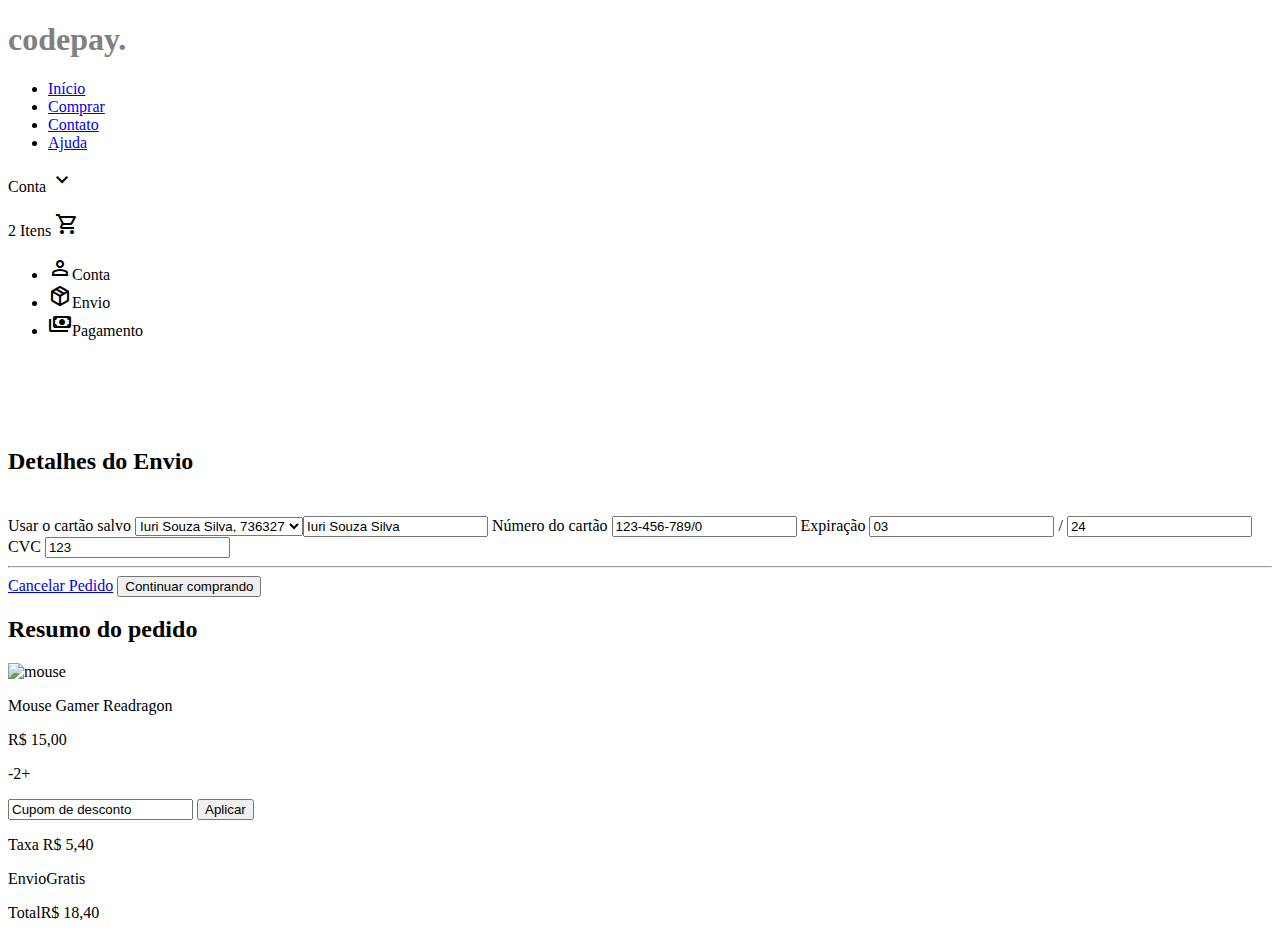
==== Desafio_FrontEnd/index.html @ 0381ed58 "Desafio04" ====
<!DOCTYPE html>
<html lang="pt-BR">
<head>
    <meta charset="UTF-8">
    <meta name="viewport" content="width=device-width, initial-scale=1.0">
    <title>Codepay.</title>
    <link rel="stylesheet" href="css/style.css">
    <link rel="stylesheet" href="https://fonts.googleapis.com/css2?family=Material+Symbols+Outlined:opsz,wght,FILL,GRAD@20..48,100..700,0..1,-50..200" />
    
</head>
<body>
    <h1>codepay.</h1>
    <nav>
        <ul>
          <li><a href="#">Início</a></li>
          <li><a href="#">Comprar</a></li>
          <li><a href="#">Contato</a></li>
          <li><a href="#">Ajuda</a></li>
        </ul>
      </nav>

 <main>
Conta <span class="material-symbols-outlined">expand_more</span>
<p>2 Itens <span class="material-symbols-outlined">shopping_cart</span>
</p>
<ul>
    <li><span class="material-symbols-outlined">person</span>Conta</a></li>
    <li><span class="material-symbols-outlined">package_2</span>Envio</a></li>
    <li><span class="material-symbols-outlined">payments</span>Pagamento</li>
</ul>
<div class="conta">
  <h2>Detalhes da conta</h2>
Email
<input type="text" id="fmail" name="fmail">
Senha
<input type="text" id="fpassword" name="fpassword">
Registre-se para conta
<button class="entrar" type="button">Entrar</button>
</div>
<div class="envio">
  <h2>Detalhes do Envio</h2>
  <div class="endereco">
  Usar o endereço salvo 
  <input type="text" id="fname" name="fname" value="Carlos Rodrigo, 345">
Cidade
<input type="text" id="fname" name="fname" value="Guarantã">
Rua, Bairro
<input type="text" id="fname" name="fname" value="Manuel Ribeiro, Karoline Ferreira">
<input type="text" id="fname" name="fname" value="123">

  <select name="cidade" required="required">
      <option value="sp">São Paulo</option>
      <option value="rj">Rio de Janeiro</option>
      
  </select>
</div>
<div class="cartao">
Usar o cartão salvo 
<select name="card" required="required">
  <option value="iuri">Iuri Souza Silva, 736327</option>
  <option value="isis">Isis Souza Silva, 234563</option>

Nome no cartão
<input type="text" id="fname" name="fname" value="Iuri Souza Silva">
Número do cartão
<input type="text" id="fname" name="fname" value="123-456-789/0">
Expiração
<input type="text" id="fname" name="fname" value="03"> / <input type="text" id="fname" name="fname" value="24">
CVC
<input type="text" id="fname" name="fname" value="123">
</div>

</div>
<hr>
<div clas="cancelar">
<a href="#">Cancelar Pedido</a>
<button class="continuar" type="button">Continuar comprando</button>
</div>

<div class="pedido">
<h2>Resumo do pedido</h2>
<img src="imagens/rato-vermelho-do-computador.jpg" width="50%" alt="mouse"/>
<p>Mouse Gamer Readragon</p>
<p>R$ 15,00</p>
<p>-2+</p>
</div>

<div class="valor">
<input type="text" id="fname" name="fname" value="Cupom de desconto">
<button class="aplicar" type="button">Aplicar</button>
<p>Taxa R$ 5,40</p>
<p>EnvioGratis</p>
<p>TotalR$ 18,40</p>
</div>
</main>   
</body>
</html>
---- Desafio_FrontEnd/css/style.css ----
*{
    border: 10;
    margin: 10;
    padding: 20;
}

h1{
    color: grey;
}

.conta{
    visibility: hidden;
}

.endereco{
    visibility: hidden;
}

.pedido{
 border: 1px color(srgb rgb(107, 80, 80) green blue);   
}
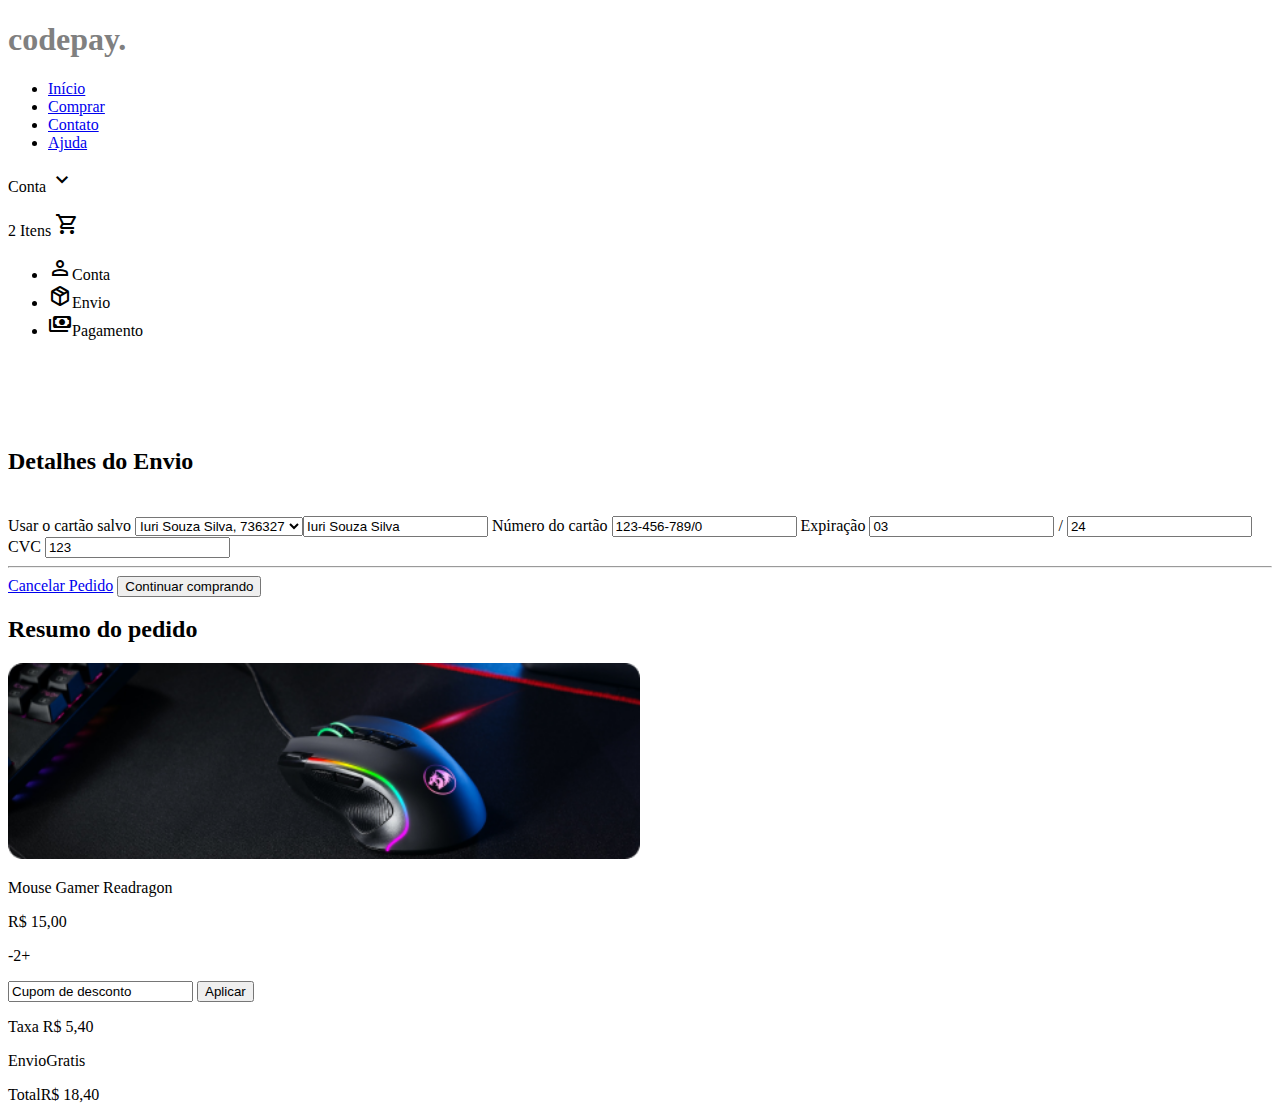
==== commit 0150baad: "Desafio05" ====
--- a/Desafio_FrontEnd/index.html
+++ b/Desafio_FrontEnd/index.html
@@ -4,7 +4,7 @@
     <meta charset="UTF-8">
     <meta name="viewport" content="width=device-width, initial-scale=1.0">
     <title>Codepay.</title>
-    <link rel="stylesheet" href="css/style.css">
+    <link rel="stylesheet" href="./assets/css/style.css">
     <link rel="stylesheet" href="https://fonts.googleapis.com/css2?family=Material+Symbols+Outlined:opsz,wght,FILL,GRAD@20..48,100..700,0..1,-50..200" />
     
 </head>
@@ -79,7 +79,7 @@
 
 <div class="pedido">
 <h2>Resumo do pedido</h2>
-<img src="imagens/rato-vermelho-do-computador.jpg" width="50%" alt="mouse"/>
+<img src="./assets/imagens/unsplash_wMT0oiL5XjA.png" width="50%" alt="mouse"/>
 <p>Mouse Gamer Readragon</p>
 <p>R$ 15,00</p>
 <p>-2+</p>
--- a/Desafio_FrontEnd/assets/css/style.css
+++ b/Desafio_FrontEnd/assets/css/style.css
@@ -0,0 +1,21 @@
+*{
+    border: 10;
+    margin: 10;
+    padding: 20;
+}
+
+h1{
+    color: grey;
+}
+
+.conta{
+    visibility: hidden;
+}
+
+.endereco{
+    visibility: hidden;
+}
+
+.pedido{
+ border: 1px color(srgb rgb(107, 80, 80) green blue);   
+}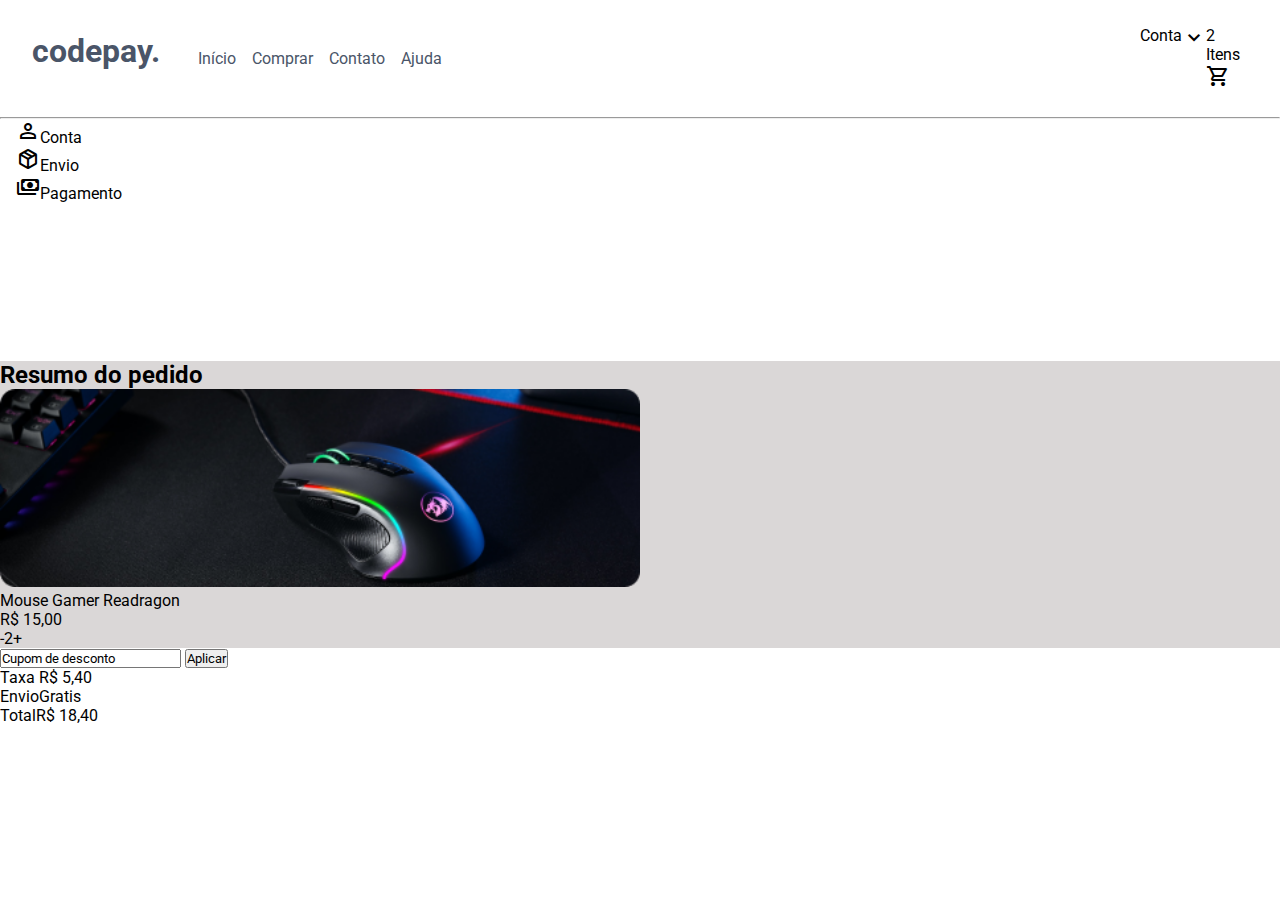
==== commit 8c1100ce: "Desafio06" ====
--- a/Desafio_FrontEnd/index.html
+++ b/Desafio_FrontEnd/index.html
@@ -6,29 +6,40 @@
     <title>Codepay.</title>
     <link rel="stylesheet" href="./assets/css/style.css">
     <link rel="stylesheet" href="https://fonts.googleapis.com/css2?family=Material+Symbols+Outlined:opsz,wght,FILL,GRAD@20..48,100..700,0..1,-50..200" />
-    
+    <link href="https://fonts.googleapis.com/css2?family=Roboto:ital,wght@0,100;0,300;0,400;0,500;0,700;0,900;1,100;1,300;1,400;1,500;1,700;1,900&display=swap" rel="stylesheet">
 </head>
 <body>
-    <h1>codepay.</h1>
+  <header>    <h1>codepay.</h1>
     <nav>
+      <section class="esquerda">
+      <span ></span>
         <ul>
           <li><a href="#">Início</a></li>
           <li><a href="#">Comprar</a></li>
           <li><a href="#">Contato</a></li>
           <li><a href="#">Ajuda</a></li>
         </ul>
-      </nav>
+      </section>
 
- <main>
-Conta <span class="material-symbols-outlined">expand_more</span>
+      <section class="direita">
+        Conta <span class="material-symbols-outlined">expand_more</span>
 <p>2 Itens <span class="material-symbols-outlined">shopping_cart</span>
 </p>
-<ul>
+</section>
+     </nav>     
+    </header>
+
+<main>
+  <hr>
+  <ul class="conta">
     <li><span class="material-symbols-outlined">person</span>Conta</a></li>
     <li><span class="material-symbols-outlined">package_2</span>Envio</a></li>
     <li><span class="material-symbols-outlined">payments</span>Pagamento</li>
 </ul>
-<div class="conta">
+</section>
+
+<section class="info_pedido">
+<div class="info_conta">
   <h2>Detalhes da conta</h2>
 Email
 <input type="text" id="fmail" name="fmail">
@@ -37,28 +48,27 @@
 Registre-se para conta
 <button class="entrar" type="button">Entrar</button>
 </div>
+
 <div class="envio">
   <h2>Detalhes do Envio</h2>
-  <div class="endereco">
-  Usar o endereço salvo 
+   Usar o endereço salvo 
   <input type="text" id="fname" name="fname" value="Carlos Rodrigo, 345">
 Cidade
 <input type="text" id="fname" name="fname" value="Guarantã">
 Rua, Bairro
 <input type="text" id="fname" name="fname" value="Manuel Ribeiro, Karoline Ferreira">
 <input type="text" id="fname" name="fname" value="123">
-
   <select name="cidade" required="required">
       <option value="sp">São Paulo</option>
       <option value="rj">Rio de Janeiro</option>
-      
   </select>
 </div>
 <div class="cartao">
 Usar o cartão salvo 
-<select name="card" required="required">
+  <select name="card" required="required">
   <option value="iuri">Iuri Souza Silva, 736327</option>
   <option value="isis">Isis Souza Silva, 234563</option>
+  </select>
 
 Nome no cartão
 <input type="text" id="fname" name="fname" value="Iuri Souza Silva">
@@ -70,12 +80,12 @@
 <input type="text" id="fname" name="fname" value="123">
 </div>
 
-</div>
-<hr>
-<div clas="cancelar">
+<div class="cancelar">
+  <hr>
 <a href="#">Cancelar Pedido</a>
 <button class="continuar" type="button">Continuar comprando</button>
 </div>
+</section>
 
 <div class="pedido">
 <h2>Resumo do pedido</h2>
--- a/Desafio_FrontEnd/assets/css/style.css
+++ b/Desafio_FrontEnd/assets/css/style.css
@@ -1,21 +1,88 @@
 *{
-    border: 10;
-    margin: 10;
-    padding: 20;
+    margin: 0px;
+    padding: 0px;
+    box-sizing: border-box;
+    font-family: 'Roboto';
+}
+
+header{
+display: flex;
+height: 13vh;  
+width: 100%;
+padding: 2rem;
+}
+
+nav{
+    display: flex;
+    width: 100%;
+    justify-content: left;
+    list-style: none;
+    align-items: center;    
+}
+
+.esquerda{
+    display: flex;
+    width: 100%;
+    justify-content: space-evenly;
+    align-items: center;    
+}
+
+a:link {
+    color: #4A5568;
+    text-decoration:none;
+}
+.direita{
+    display: flex;
+    width: 100%;
+    padding-left: 43rem;
+    justify-content: space-evenly;
+    
+}
+ul{
+    display: flex;
+    list-style: none;
+    text-decoration:none;
+}
+li{
+    list-style: none;    
+    text-decoration: none;   
+    padding-left: 1rem;
 }
 
 h1{
-    color: grey;
+    color: #4A5568;
+    ;
+}
+main{
+    gap: 20px 5px;
 }
 
-.conta{
+.conta {
+    display: flex;
+    flex-direction: column;
+}
+
+.info_pedido{
     visibility: hidden;
 }
 
-.endereco{
+.info_conta{
+    visibility: hidden;
+}
+
+.envio{
+    visibility: hidden;
+}
+
+.cartao{
+    visibility: hidden;
+}
+
+.cancelar{
     visibility: hidden;
 }
 
 .pedido{
- border: 1px color(srgb rgb(107, 80, 80) green blue);   
+    
+ background-color: rgb(218, 215, 215);
 }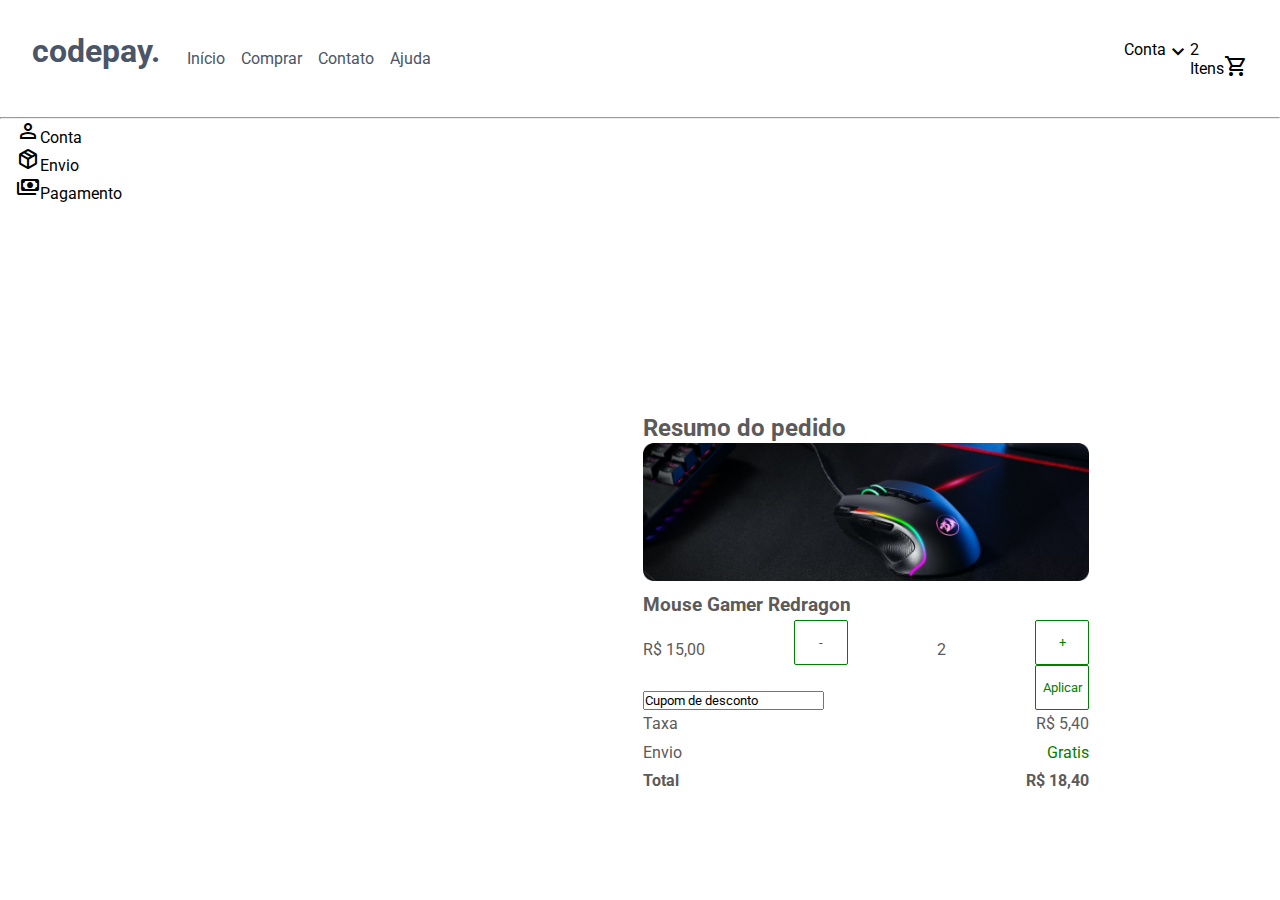
==== commit fdbea069: "Desafio07" ====
--- a/Desafio_FrontEnd/index.html
+++ b/Desafio_FrontEnd/index.html
@@ -4,7 +4,11 @@
     <meta charset="UTF-8">
     <meta name="viewport" content="width=device-width, initial-scale=1.0">
     <title>Codepay.</title>
-    <link rel="stylesheet" href="./assets/css/style.css">
+    <link rel="stylesheet" href="./assets/css/reset.css">
+    <link rel="stylesheet" href="./assets/css/resumo.css">
+    <link rel="stylesheet" href="./assets/css/style.css">    
+    <link rel="stylesheet" href="./assets/css/header.css">
+    
     <link rel="stylesheet" href="https://fonts.googleapis.com/css2?family=Material+Symbols+Outlined:opsz,wght,FILL,GRAD@20..48,100..700,0..1,-50..200" />
     <link href="https://fonts.googleapis.com/css2?family=Roboto:ital,wght@0,100;0,300;0,400;0,500;0,700;0,900;1,100;1,300;1,400;1,500;1,700;1,900&display=swap" rel="stylesheet">
 </head>
@@ -87,21 +91,18 @@
 </div>
 </section>
 
-<div class="pedido">
-<h2>Resumo do pedido</h2>
-<img src="./assets/imagens/unsplash_wMT0oiL5XjA.png" width="50%" alt="mouse"/>
-<p>Mouse Gamer Readragon</p>
-<p>R$ 15,00</p>
-<p>-2+</p>
-</div>
-
-<div class="valor">
-<input type="text" id="fname" name="fname" value="Cupom de desconto">
-<button class="aplicar" type="button">Aplicar</button>
-<p>Taxa R$ 5,40</p>
-<p>EnvioGratis</p>
-<p>TotalR$ 18,40</p>
-</div>
+<section class="pedido">
+  <h2>Resumo do pedido</h2>
+  <img src="./assets/imagens/unsplash_wMT0oiL5XjA.png" width="70%" alt="mouse"/>
+  <h3>Mouse Gamer Redragon</h3>
+  <div>
+      <p>R$ 15,00 <button>-</button> 2 <button>+</button></p>
+      <p><input type="text" id="fname" name="fname" value="Cupom de desconto"> <button class="aplicar" type="button">Aplicar</button></p>
+      <p>Taxa <font>R$ 5,40</font></p>
+      <p>Envio <font color="green">Gratis</font></p>
+      <p><strong>Total</strong> <strong>R$ 18,40</strong></p>    
+  </div>
+  </section>
 </main>   
 </body>
 </html>--- a/Desafio_FrontEnd/assets/css/resumo.css
+++ b/Desafio_FrontEnd/assets/css/resumo.css
@@ -0,0 +1,31 @@
+.pedido{  
+    width: 50%;
+    margin-left:50%;
+    padding-left: 0.2rem;
+    padding-top: 0.2rem;
+    color: rgb(92, 90, 90);
+    line-height: 1.8rem;  
+       
+}
+
+p{  
+    width:70%;   
+    display: flex;
+    align-items: flex-end;
+    justify-content: space-between;
+}
+
+button{
+    border: solid 1px green;
+    border-radius: 2px;
+    color: green;
+    background-color: white;
+    transition: background-color 0.5s ease, color 0.5s ease, transform 0.5s ease;
+    width: 12%;
+    height: 5vh;
+}
+button:hover{
+    background-color: green;
+    color: white;
+    transform: scale(1.2)
+}
--- a/Desafio_FrontEnd/assets/css/style.css
+++ b/Desafio_FrontEnd/assets/css/style.css
@@ -1,10 +1,3 @@
-*{
-    margin: 0px;
-    padding: 0px;
-    box-sizing: border-box;
-    font-family: 'Roboto';
-}
-
 header{
 display: flex;
 height: 13vh;  
@@ -51,38 +44,4 @@
 
 h1{
     color: #4A5568;
-    ;
-}
-main{
-    gap: 20px 5px;
-}
-
-.conta {
-    display: flex;
-    flex-direction: column;
-}
-
-.info_pedido{
-    visibility: hidden;
-}
-
-.info_conta{
-    visibility: hidden;
-}
-
-.envio{
-    visibility: hidden;
-}
-
-.cartao{
-    visibility: hidden;
-}
-
-.cancelar{
-    visibility: hidden;
-}
-
-.pedido{
-    
- background-color: rgb(218, 215, 215);
 }--- a/Desafio_FrontEnd/assets/css/header.css
+++ b/Desafio_FrontEnd/assets/css/header.css
@@ -0,0 +1,29 @@
+main{
+    gap: 20px 5px;
+}
+
+.conta {
+    display: flex;
+    flex-direction: column;
+}
+
+.info_pedido{
+    visibility: hidden;
+}
+
+.info_conta{
+    visibility: hidden;
+}
+
+.envio{
+    visibility: hidden;
+}
+
+.cartao{
+    visibility: hidden;
+}
+
+.cancelar{
+    visibility: hidden;
+}
+
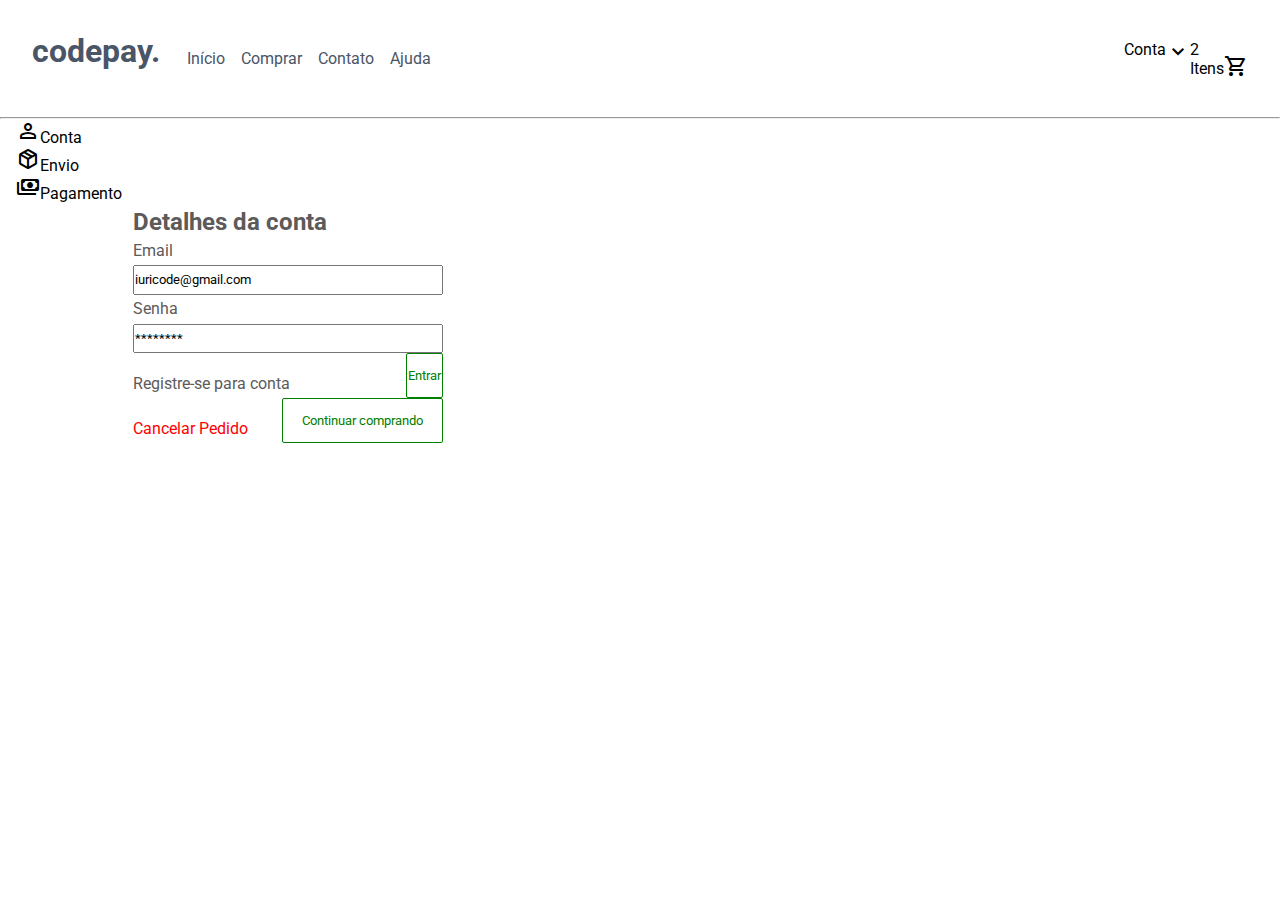
==== commit 5cc286a2: "Desafio08" ====
--- a/Desafio_FrontEnd/index.html
+++ b/Desafio_FrontEnd/index.html
@@ -8,6 +8,7 @@
     <link rel="stylesheet" href="./assets/css/resumo.css">
     <link rel="stylesheet" href="./assets/css/style.css">    
     <link rel="stylesheet" href="./assets/css/header.css">
+    <link rel="stylesheet" href="./assets/css/conta.css">
     
     <link rel="stylesheet" href="https://fonts.googleapis.com/css2?family=Material+Symbols+Outlined:opsz,wght,FILL,GRAD@20..48,100..700,0..1,-50..200" />
     <link href="https://fonts.googleapis.com/css2?family=Roboto:ital,wght@0,100;0,300;0,400;0,500;0,700;0,900;1,100;1,300;1,400;1,500;1,700;1,900&display=swap" rel="stylesheet">
@@ -46,11 +47,13 @@
 <div class="info_conta">
   <h2>Detalhes da conta</h2>
 Email
-<input type="text" id="fmail" name="fmail">
+<p><input type="text" id="fmail" name="fmail" value="iuricode@gmail.com"></p>
 Senha
-<input type="text" id="fpassword" name="fpassword">
-Registre-se para conta
-<button class="entrar" type="button">Entrar</button>
+<p><input type="text" id="fpassword" name="fpassword" value="********"></p>
+<div class="registro">
+<p>Registre-se para conta <button class="entrar" type="button">Entrar</button></p>
+<p><a href="#"><font color="red">Cancelar Pedido</font></a> <button id="com" type="button">Continuar comprando</button></p>
+</div>
 </div>
 
 <div class="envio">
@@ -83,26 +86,9 @@
 CVC
 <input type="text" id="fname" name="fname" value="123">
 </div>
-
-<div class="cancelar">
-  <hr>
-<a href="#">Cancelar Pedido</a>
-<button class="continuar" type="button">Continuar comprando</button>
-</div>
 </section>
 
-<section class="pedido">
-  <h2>Resumo do pedido</h2>
-  <img src="./assets/imagens/unsplash_wMT0oiL5XjA.png" width="70%" alt="mouse"/>
-  <h3>Mouse Gamer Redragon</h3>
-  <div>
-      <p>R$ 15,00 <button>-</button> 2 <button>+</button></p>
-      <p><input type="text" id="fname" name="fname" value="Cupom de desconto"> <button class="aplicar" type="button">Aplicar</button></p>
-      <p>Taxa <font>R$ 5,40</font></p>
-      <p>Envio <font color="green">Gratis</font></p>
-      <p><strong>Total</strong> <strong>R$ 18,40</strong></p>    
-  </div>
-  </section>
+
 </main>   
 </body>
 </html>--- a/Desafio_FrontEnd/assets/css/header.css
+++ b/Desafio_FrontEnd/assets/css/header.css
@@ -8,11 +8,11 @@
 }
 
 .info_pedido{
-    visibility: hidden;
+    background-color: white;
 }
 
 .info_conta{
-    visibility: hidden;
+    background-color: white;
 }
 
 .envio{
@@ -26,4 +26,6 @@
 .cancelar{
     visibility: hidden;
 }
-
+.pedido{
+    visibility: hidden;
+}
--- a/Desafio_FrontEnd/assets/css/conta.css
+++ b/Desafio_FrontEnd/assets/css/conta.css
@@ -0,0 +1,40 @@
+
+.info_pedido
+{
+width: 50vw;
+height: 50vh;
+}
+
+.info_conta{
+        width: 70%;
+        margin-left:20%;
+        padding-left: 0.3rem;
+        padding-top: 0.3rem;
+        color: rgb(92, 90, 90);
+        line-height: 1.8rem;          
+    }  
+
+    input{
+        width: 100%;
+        line-height: 1.6rem;
+    }
+    
+    button{
+        border: solid 1px green;
+        border-radius: 2px;
+        color: green;
+        background-color: white;
+        transition: background-color 0.5s ease, color 0.5s ease, transform 0.5s ease;
+        height: 5vh;
+    }
+    
+    #com{
+        width: 52%;
+    }
+    
+    button:hover{
+        background-color: green;
+        color: white;
+        transform: scale(1.2)
+    }
+    
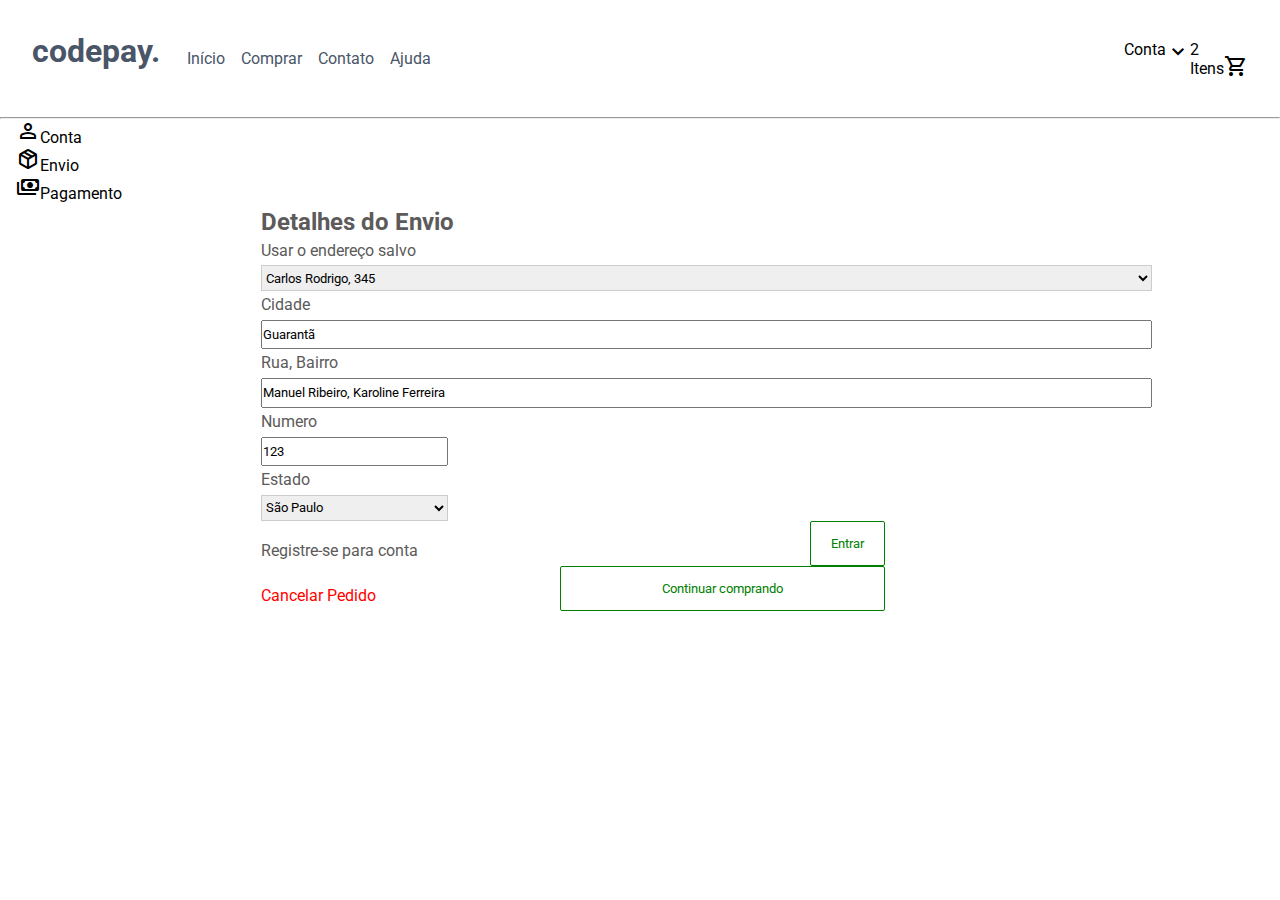
==== commit bf75d0ef: "Desafio09" ====
--- a/Desafio_FrontEnd/index.html
+++ b/Desafio_FrontEnd/index.html
@@ -42,34 +42,44 @@
     <li><span class="material-symbols-outlined">payments</span>Pagamento</li>
 </ul>
 </section>
+<section class="info_conta">
 
-<section class="info_pedido">
-<div class="info_conta">
-  <h2>Detalhes da conta</h2>
-Email
-<p><input type="text" id="fmail" name="fmail" value="iuricode@gmail.com"></p>
-Senha
-<p><input type="text" id="fpassword" name="fpassword" value="********"></p>
-<div class="registro">
-<p>Registre-se para conta <button class="entrar" type="button">Entrar</button></p>
-<p><a href="#"><font color="red">Cancelar Pedido</font></a> <button id="com" type="button">Continuar comprando</button></p>
-</div>
-</div>
-
-<div class="envio">
+<section class="item_pedido">
   <h2>Detalhes do Envio</h2>
    Usar o endereço salvo 
-  <input type="text" id="fname" name="fname" value="Carlos Rodrigo, 345">
+</p>
+   <select class="item_pedido" name="endereco" required="required">
+    <option value="sp">Carlos Rodrigo, 345</option>
+    <option value="rj">Rodrigo José, 123</option>
+</select></p>
+  
 Cidade
 <input type="text" id="fname" name="fname" value="Guarantã">
 Rua, Bairro
 <input type="text" id="fname" name="fname" value="Manuel Ribeiro, Karoline Ferreira">
-<input type="text" id="fname" name="fname" value="123">
+
+
+<section class="dois_itens">
+Numero
+<p><input type="text" id="fname" name="fname" value="123"></p>
+Estado
+<p>
   <select name="cidade" required="required">
       <option value="sp">São Paulo</option>
       <option value="rj">Rio de Janeiro</option>
-  </select>
-</div>
+  </select></p>
+</section>
+
+</section>
+</p>
+
+<section class="registro">
+  <p>Registre-se para conta <button class="entrar" type="button">Entrar</button></p>
+  <p><a href="#"><font color="red">Cancelar Pedido</font></a> <button id="com" type="button">Continuar comprando</button></p>
+</section>
+</section>
+
+
 <div class="cartao">
 Usar o cartão salvo 
   <select name="card" required="required">
--- a/Desafio_FrontEnd/assets/css/header.css
+++ b/Desafio_FrontEnd/assets/css/header.css
@@ -7,17 +7,6 @@
     flex-direction: column;
 }
 
-.info_pedido{
-    background-color: white;
-}
-
-.info_conta{
-    background-color: white;
-}
-
-.envio{
-    visibility: hidden;
-}
 
 .cartao{
     visibility: hidden;
--- a/Desafio_FrontEnd/assets/css/conta.css
+++ b/Desafio_FrontEnd/assets/css/conta.css
@@ -13,6 +13,19 @@
         color: rgb(92, 90, 90);
         line-height: 1.8rem;          
     }  
+select {
+       width: 100%;
+       float: left;
+       height: 1.6rem;
+       overflow: hidden;       
+       border: 1px solid #ccc;       
+}
+
+.dois_itens{
+    width: 30%;
+    display: flex;
+    flex-direction: column;
+}
 
     input{
         width: 100%;
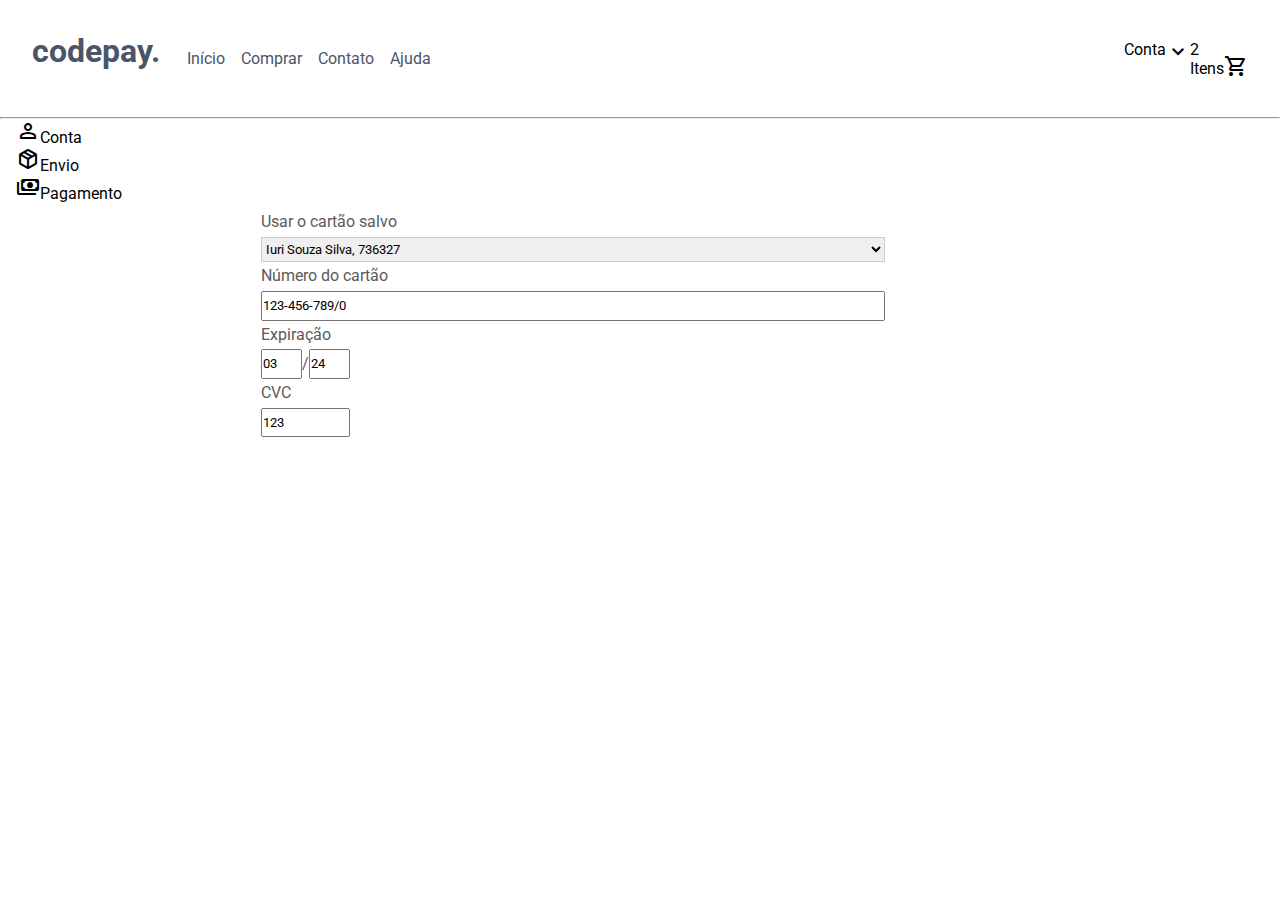
==== commit 7c82500b: "Desafio10" ====
--- a/Desafio_FrontEnd/index.html
+++ b/Desafio_FrontEnd/index.html
@@ -9,6 +9,7 @@
     <link rel="stylesheet" href="./assets/css/style.css">    
     <link rel="stylesheet" href="./assets/css/header.css">
     <link rel="stylesheet" href="./assets/css/conta.css">
+    <link rel="stylesheet" href="./assets/css/cartao.css">
     
     <link rel="stylesheet" href="https://fonts.googleapis.com/css2?family=Material+Symbols+Outlined:opsz,wght,FILL,GRAD@20..48,100..700,0..1,-50..200" />
     <link href="https://fonts.googleapis.com/css2?family=Roboto:ital,wght@0,100;0,300;0,400;0,500;0,700;0,900;1,100;1,300;1,400;1,500;1,700;1,900&display=swap" rel="stylesheet">
@@ -41,61 +42,31 @@
     <li><span class="material-symbols-outlined">package_2</span>Envio</a></li>
     <li><span class="material-symbols-outlined">payments</span>Pagamento</li>
 </ul>
-</section>
+
 <section class="info_conta">
 
 <section class="item_pedido">
-  <h2>Detalhes do Envio</h2>
-   Usar o endereço salvo 
-</p>
-   <select class="item_pedido" name="endereco" required="required">
-    <option value="sp">Carlos Rodrigo, 345</option>
-    <option value="rj">Rodrigo José, 123</option>
-</select></p>
-  
-Cidade
-<input type="text" id="fname" name="fname" value="Guarantã">
-Rua, Bairro
-<input type="text" id="fname" name="fname" value="Manuel Ribeiro, Karoline Ferreira">
-
-
-<section class="dois_itens">
-Numero
-<p><input type="text" id="fname" name="fname" value="123"></p>
-Estado
-<p>
-  <select name="cidade" required="required">
-      <option value="sp">São Paulo</option>
-      <option value="rj">Rio de Janeiro</option>
-  </select></p>
-</section>
+  <section class="pagamento">
+    Usar o cartão salvo 
+    <p>
+      <select name="card" required="required">
+      <option value="iuri">Iuri Souza Silva, 736327</option>
+      <option value="isis">Isis Souza Silva, 234563</option>
+      </select>
+    </p>
+    Número do cartão
+    <p><input type="text" id="fname" name="fname" value="123-456-789/0"></p>
+    <div class="cartao">
+    Expiração 
+    <p id="cart">
+    <input type="text" id="fname" name="fname" value="03"> / <input type="text" id="fname" name="fname" value="24"></p>
+    CVC
+    <p id="cart"><input type="text" id="fname" name="fname" value="123"></p>
+    </div>
 
 </section>
 </p>
-
-<section class="registro">
-  <p>Registre-se para conta <button class="entrar" type="button">Entrar</button></p>
-  <p><a href="#"><font color="red">Cancelar Pedido</font></a> <button id="com" type="button">Continuar comprando</button></p>
 </section>
-</section>
-
-
-<div class="cartao">
-Usar o cartão salvo 
-  <select name="card" required="required">
-  <option value="iuri">Iuri Souza Silva, 736327</option>
-  <option value="isis">Isis Souza Silva, 234563</option>
-  </select>
-
-Nome no cartão
-<input type="text" id="fname" name="fname" value="Iuri Souza Silva">
-Número do cartão
-<input type="text" id="fname" name="fname" value="123-456-789/0">
-Expiração
-<input type="text" id="fname" name="fname" value="03"> / <input type="text" id="fname" name="fname" value="24">
-CVC
-<input type="text" id="fname" name="fname" value="123">
-</div>
 </section>
 
 
--- a/Desafio_FrontEnd/assets/css/header.css
+++ b/Desafio_FrontEnd/assets/css/header.css
@@ -6,12 +6,6 @@
     display: flex;
     flex-direction: column;
 }
-
-
-.cartao{
-    visibility: hidden;
-}
-
 .cancelar{
     visibility: hidden;
 }
--- a/Desafio_FrontEnd/assets/css/cartao.css
+++ b/Desafio_FrontEnd/assets/css/cartao.css
@@ -0,0 +1,8 @@
+.cartao{
+    display: flex;
+    flex-direction: column;
+}
+
+#cart{
+    width: 10%;
+}
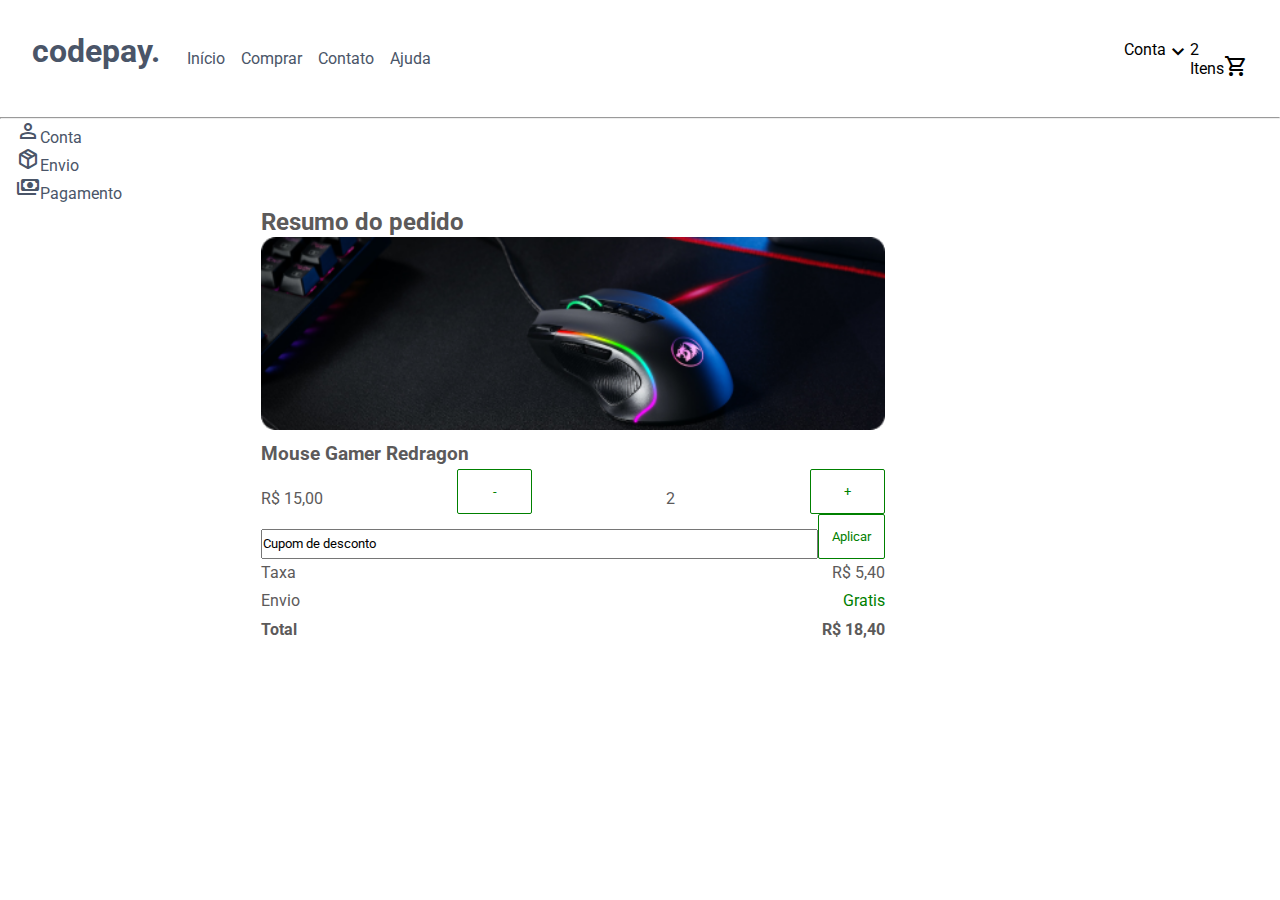
==== commit 80a52843: "Desafio11" ====
--- a/Desafio_FrontEnd/index.html
+++ b/Desafio_FrontEnd/index.html
@@ -20,10 +20,10 @@
       <section class="esquerda">
       <span ></span>
         <ul>
-          <li><a href="#">Início</a></li>
-          <li><a href="#">Comprar</a></li>
-          <li><a href="#">Contato</a></li>
-          <li><a href="#">Ajuda</a></li>
+          <li><a class="menu" href="index.html">Início</a></li>
+          <li><a class="menu" href="#">Comprar</a></li>
+          <li><a class="menu" href="conta.html">Contato</a></li>
+          <li><a class="menu" href="#">Ajuda</a></li>
         </ul>
       </section>
 
@@ -38,36 +38,24 @@
 <main>
   <hr>
   <ul class="conta">
-    <li><span class="material-symbols-outlined">person</span>Conta</a></li>
-    <li><span class="material-symbols-outlined">package_2</span>Envio</a></li>
-    <li><span class="material-symbols-outlined">payments</span>Pagamento</li>
+    <li><a href="conta.html"><span class="material-symbols-outlined">person</span>Conta</a></li>
+    <li><a href="envio.html"><span class="material-symbols-outlined">package_2</span>Envio</a></li>
+    <li><a href="pagamento.html"><span class="material-symbols-outlined">payments</span>Pagamento</a></li>
 </ul>
 
-<section class="info_conta">
+  <section class="info_conta">
+    <h2>Resumo do pedido</h2>
+    <img src="./assets/imagens/unsplash_wMT0oiL5XjA.png" width="70%" alt="mouse"/>
+    <h3>Mouse Gamer Redragon</h3>
+    <div>
+        <p>R$ 15,00 <button>-</button> 2 <button>+</button></p>
+        <p><input type="text" id="fname" name="fname" value="Cupom de desconto"> <button class="aplicar" type="button">Aplicar</button></p>
+        <p>Taxa <font>R$ 5,40</font></p>
+        <p>Envio <font color="green">Gratis</font></p>
+        <p><strong>Total</strong> <strong>R$ 18,40</strong></p>    
+    </div>
+    </section>
 
-<section class="item_pedido">
-  <section class="pagamento">
-    Usar o cartão salvo 
-    <p>
-      <select name="card" required="required">
-      <option value="iuri">Iuri Souza Silva, 736327</option>
-      <option value="isis">Isis Souza Silva, 234563</option>
-      </select>
-    </p>
-    Número do cartão
-    <p><input type="text" id="fname" name="fname" value="123-456-789/0"></p>
-    <div class="cartao">
-    Expiração 
-    <p id="cart">
-    <input type="text" id="fname" name="fname" value="03"> / <input type="text" id="fname" name="fname" value="24"></p>
-    CVC
-    <p id="cart"><input type="text" id="fname" name="fname" value="123"></p>
-    </div>
-
-</section>
-</p>
-</section>
-</section>
 
 
 </main>   
--- a/Desafio_FrontEnd/assets/css/style.css
+++ b/Desafio_FrontEnd/assets/css/style.css
@@ -24,6 +24,12 @@
     color: #4A5568;
     text-decoration:none;
 }
+a:hover{
+    color:black;
+}
+a:visited{
+    color: green;
+}
 .direita{
     display: flex;
     width: 100%;
